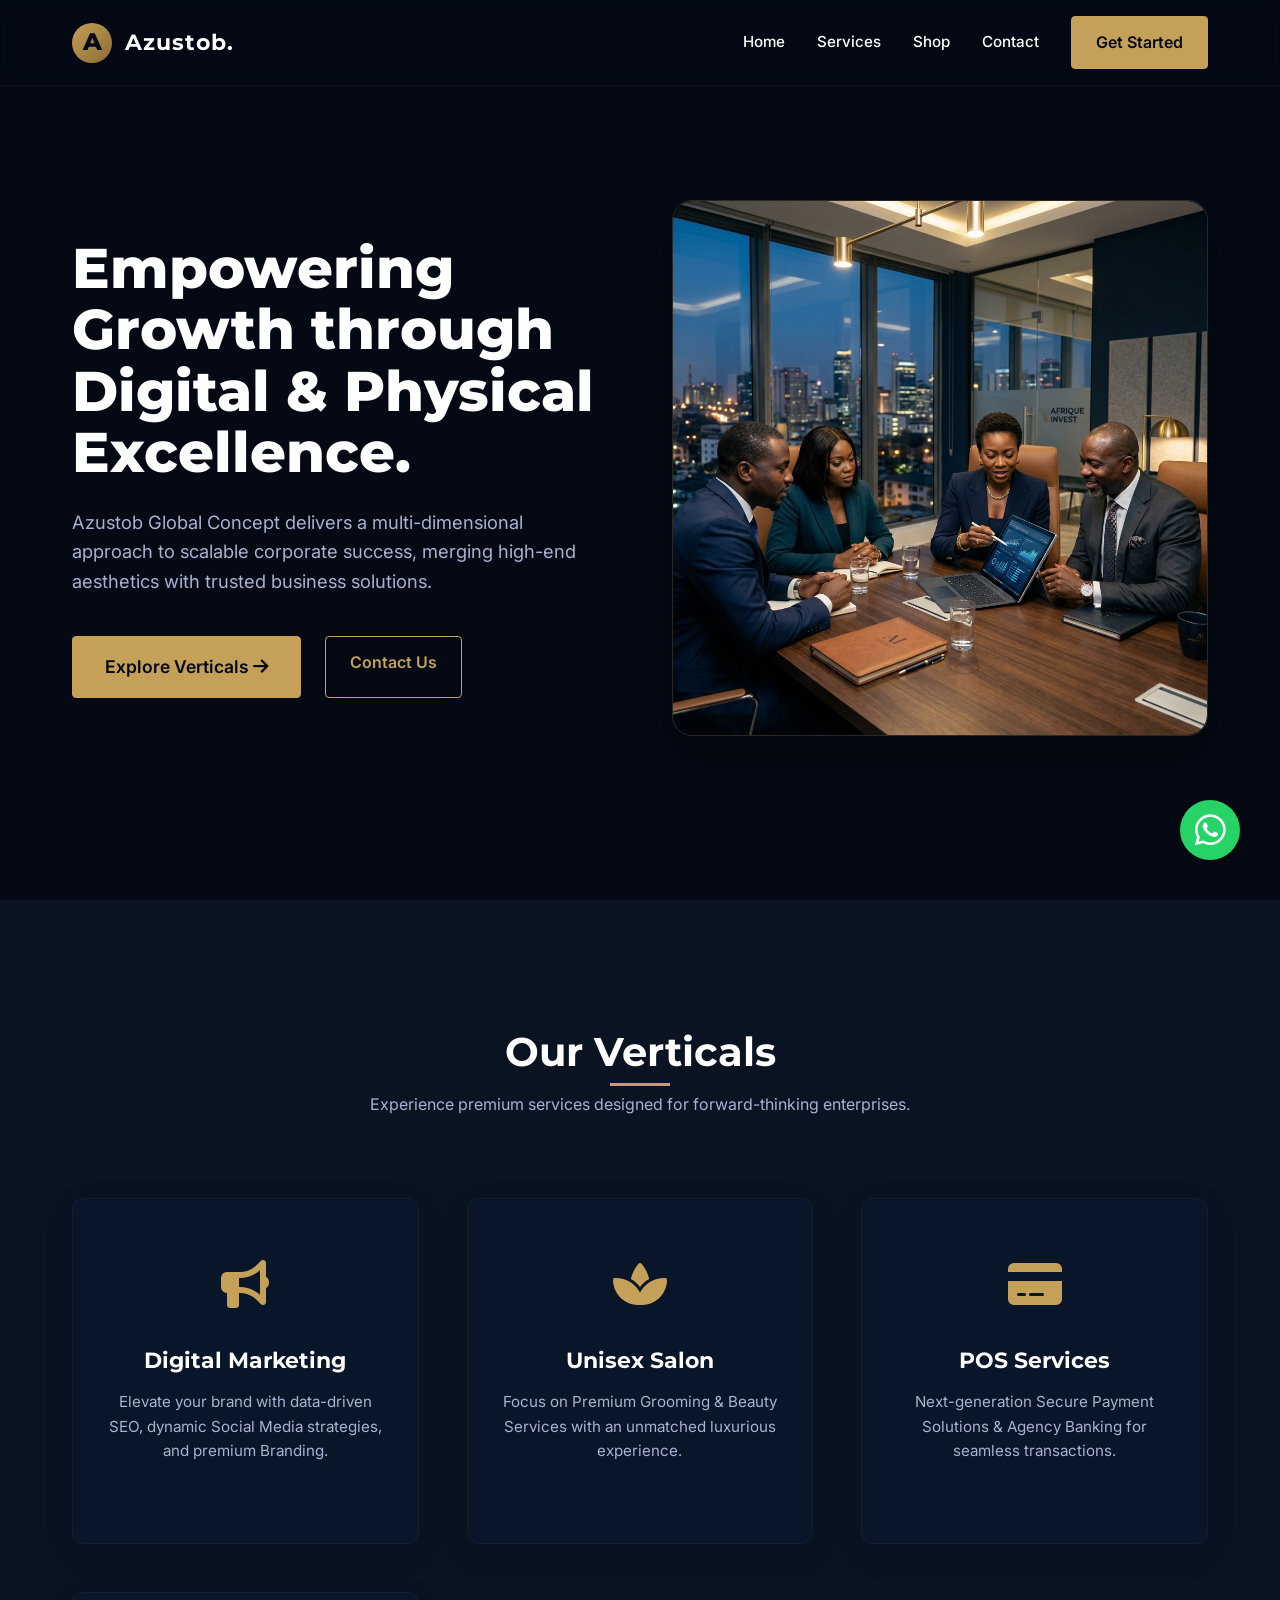
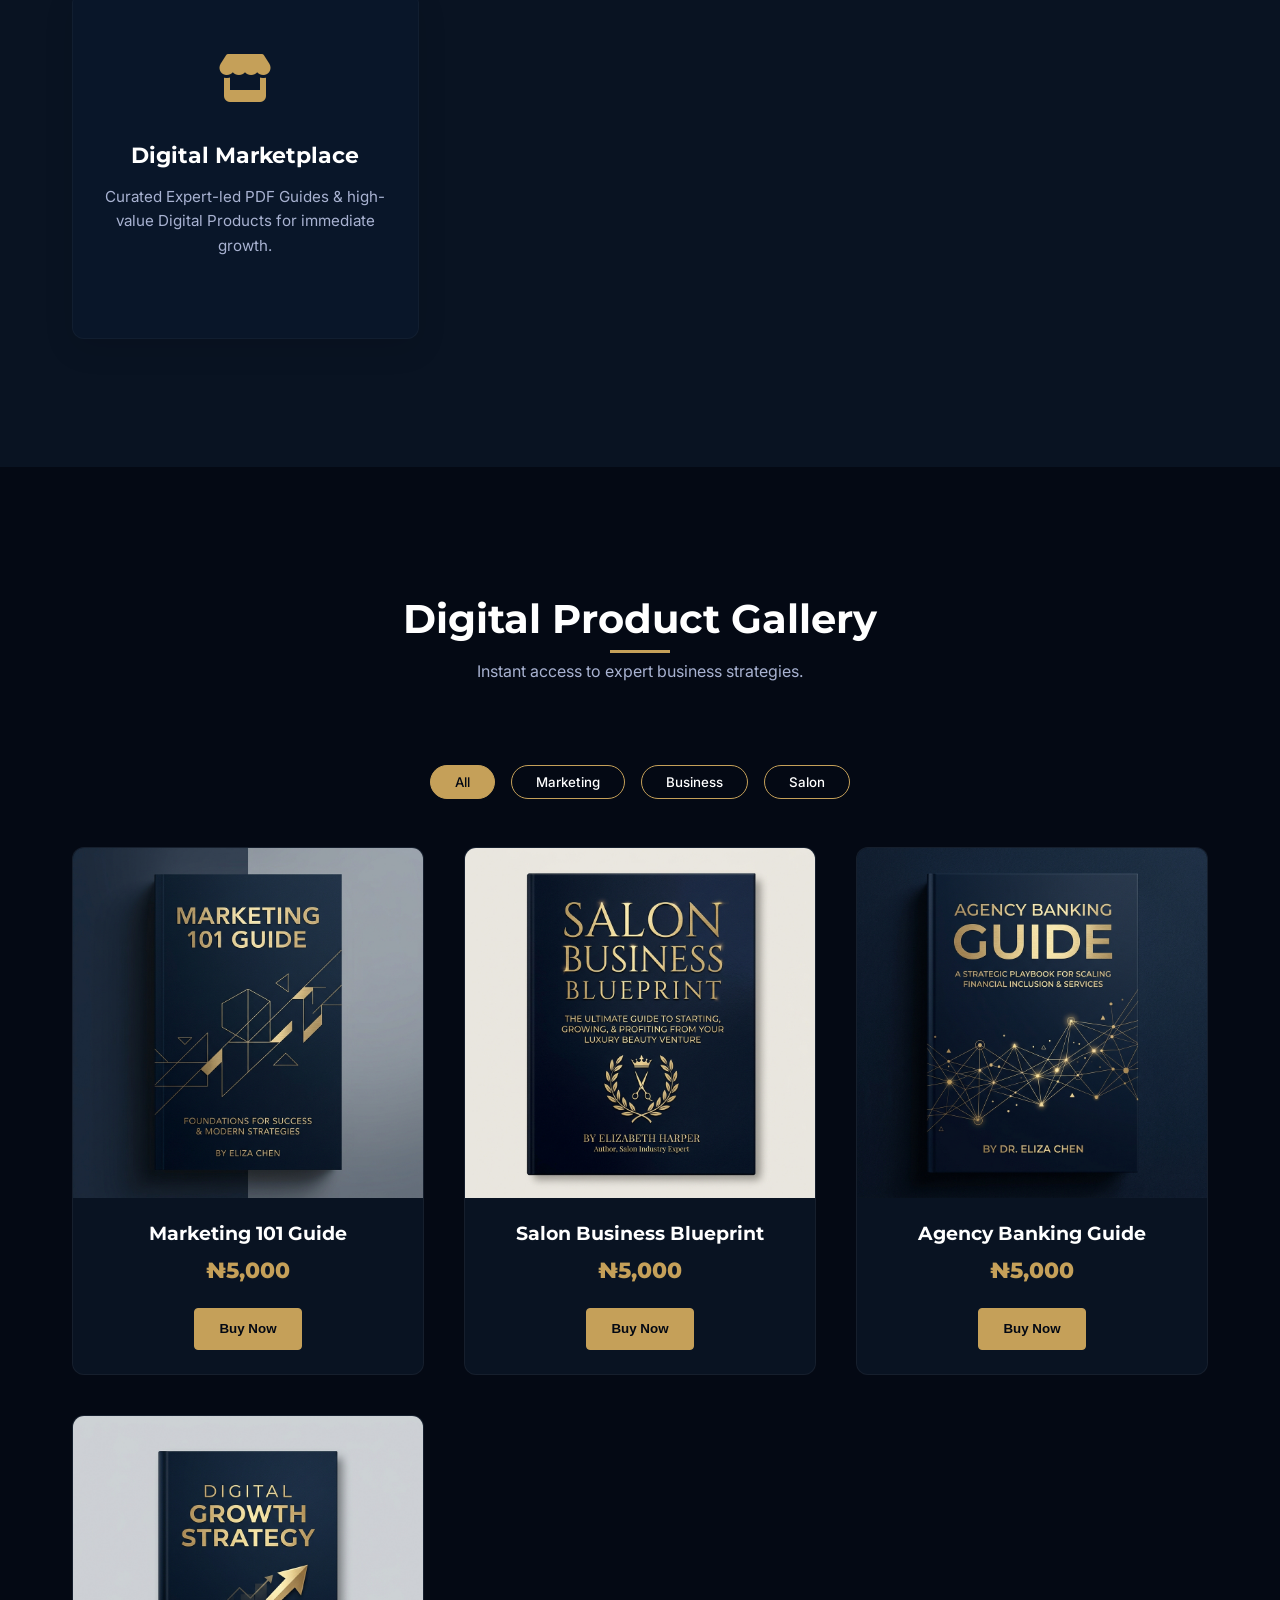
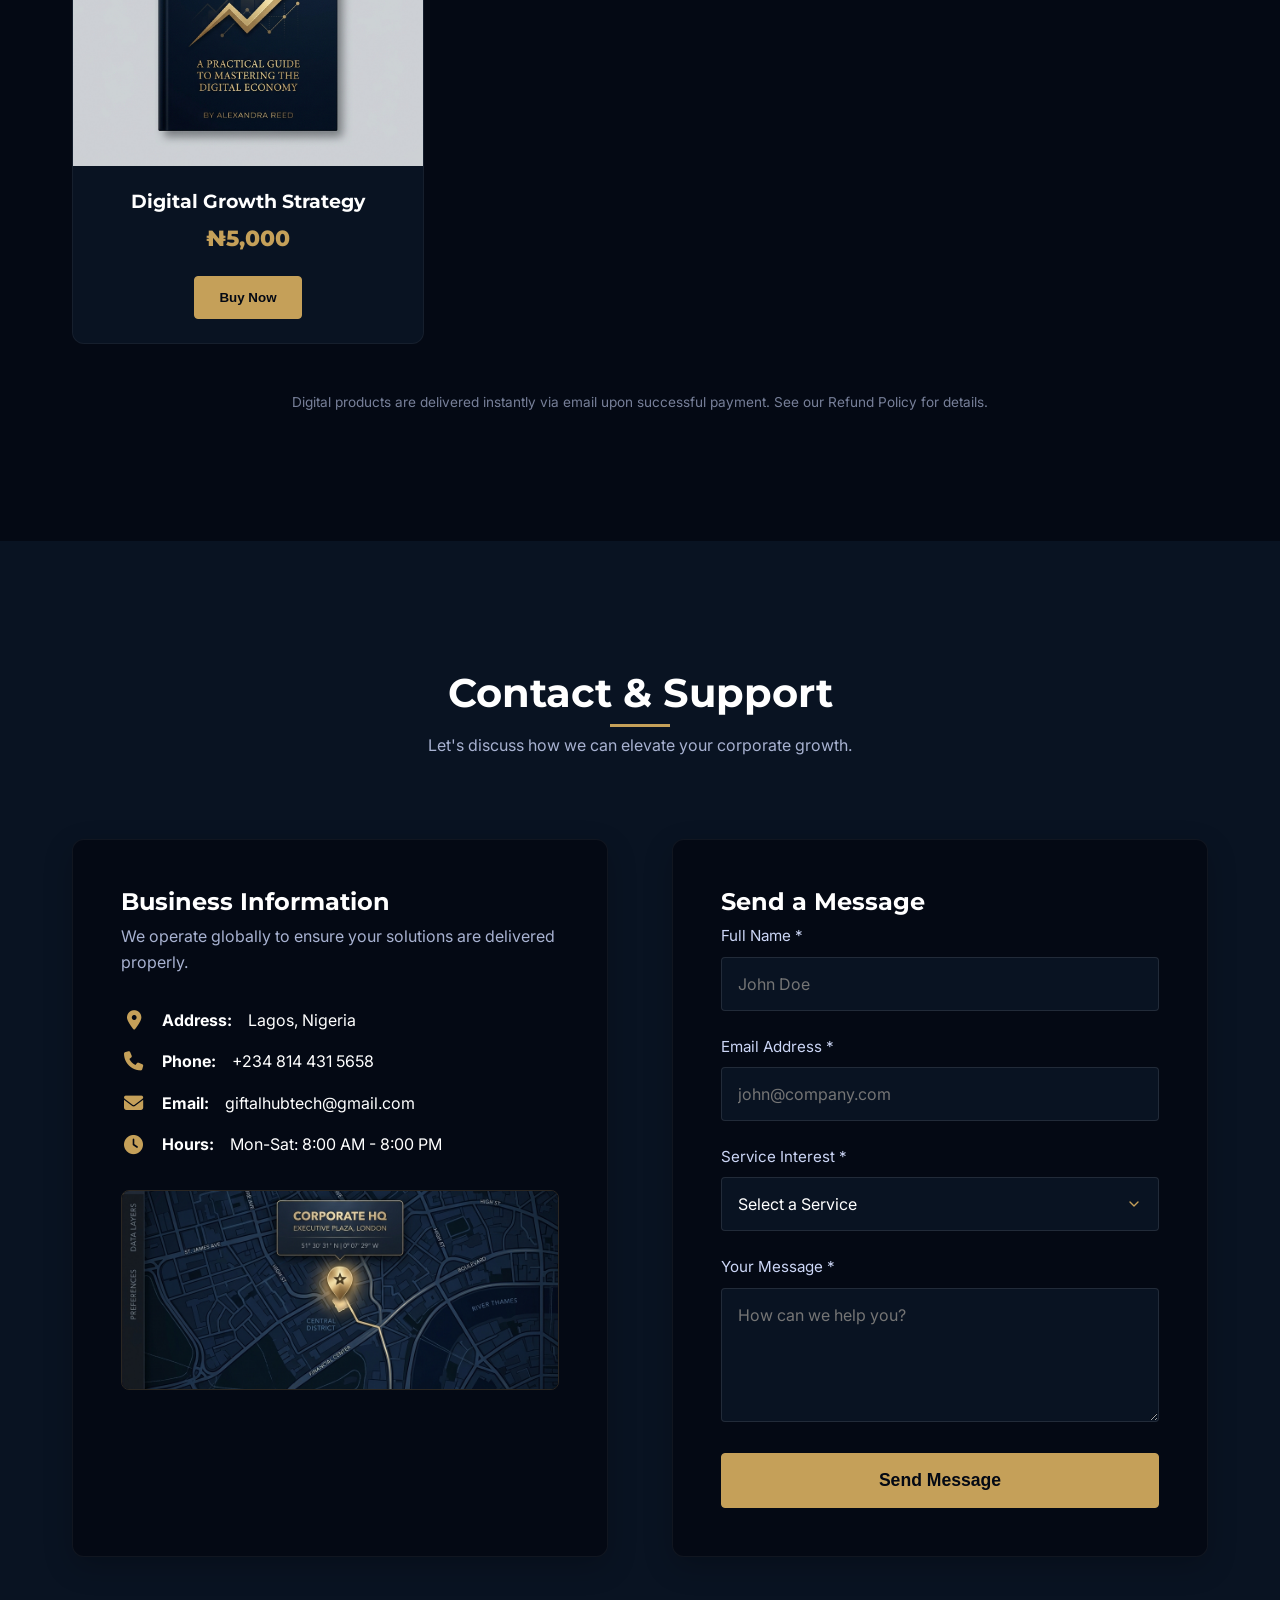
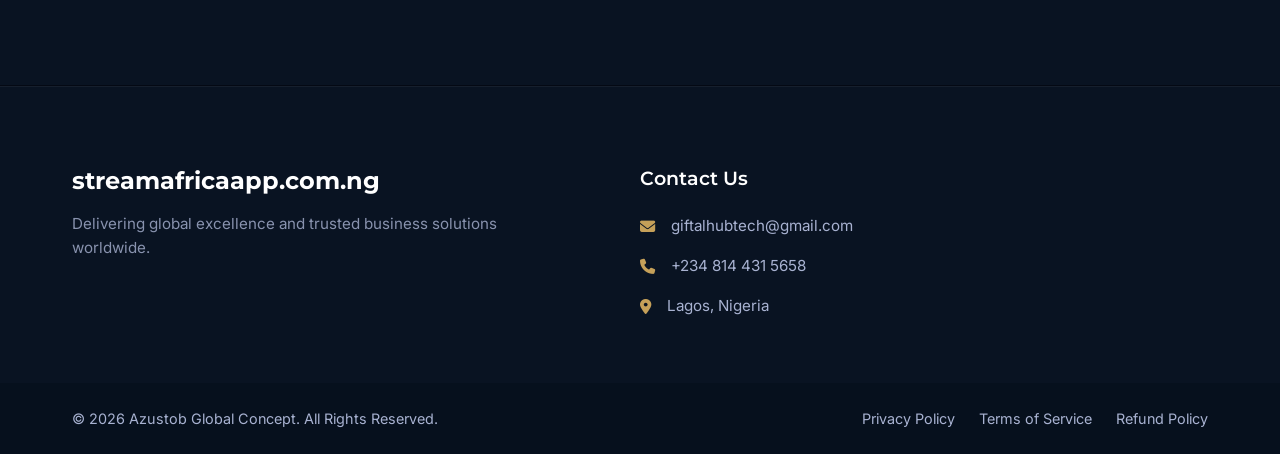
==== index.html @ 9d8b4733 "first commit" ====
<!DOCTYPE html>
<html lang="en">
<head>
    <meta charset="UTF-8">
    <meta name="viewport" content="width=device-width, initial-scale=1.0">
    <title>Azustob Global Concept</title>
    <!-- Google Fonts -->
    <link rel="preconnect" href="https://fonts.googleapis.com">
    <link rel="preconnect" href="https://fonts.gstatic.com" crossorigin>
    <link href="https://fonts.googleapis.com/css2?family=Inter:wght@300;400;600&family=Montserrat:wght@500;700;800&display=swap" rel="stylesheet">
    <!-- FontAwesome for Icons -->
    <link rel="stylesheet" href="https://cdnjs.cloudflare.com/ajax/libs/font-awesome/6.4.0/css/all.min.css">
    <!-- Local Styles -->
    <link rel="stylesheet" href="./css/style.css">
</head>
<body>
    <!-- Loading Spinner -->
    <div id="loader">
        <div class="spinner"></div>
    </div>
    <header class="glass-header" id="mainHeader">
        <div class="container header-container">
            <a href="#" class="logo">
                <div class="logo-icon">A</div>
                <span class="logo-text">Azustob.</span>
            </a>
            
            <button class="hamburger" id="mobileMenuBtn" aria-label="Toggle menu">
                <span class="bar"></span>
                <span class="bar"></span>
                <span class="bar"></span>
            </button>

            <nav class="nav-links" id="navLinks">
                <a href="#home">Home</a>
                <a href="#services">Services</a>
                <a href="#shop">Shop</a>
                <a href="#contact">Contact</a>
                <a href="#start" class="btn-gold">Get Started</a>
            </nav>
        </div>
    </header>

    <main>
        <section id="home" class="hero split-hero fade-section">
            <div class="container hero-container">
                <div class="hero-text">
                    <h1>Empowering Growth through Digital &amp; Physical Excellence.</h1>
                    <p>Azustob Global Concept delivers a multi-dimensional approach to scalable corporate success, merging high-end aesthetics with trusted business solutions.</p>
                    <div class="cta-group">
                        <a href="#services" class="btn-gold large">Explore Verticals <i class="fa-solid fa-arrow-right"></i></a>
                        <a href="#contact" class="btn-outline">Contact Us</a>
                    </div>
                </div>
                <div class="hero-visual">
                    <img src="./assets/hero_split_dark.png" alt="African Corporate Business Meeting" class="hero-image">
                </div>
            </div>
        </section>

        <section id="services" class="services fade-section">
            <div class="container">
                <div class="section-header">
                    <h2>Our Verticals</h2>
                    <p>Experience premium services designed for forward-thinking enterprises.</p>
                </div>
                
                <div class="services-grid">
                    <div class="service-card">
                        <div class="card-icon"><i class="fa-solid fa-bullhorn"></i></div>
                        <h3>Digital Marketing</h3>
                        <p>Elevate your brand with data-driven SEO, dynamic Social Media strategies, and premium Branding.</p>

                    </div>
                    
                    <div class="service-card">
                        <div class="card-icon"><i class="fa-solid fa-spa"></i></div>
                        <h3>Unisex Salon</h3>
                        <p>Focus on Premium Grooming &amp; Beauty Services with an unmatched luxurious experience.</p>

                    </div>
                    
                    <div class="service-card">
                        <div class="card-icon"><i class="fa-solid fa-credit-card"></i></div>
                        <h3>POS Services</h3>
                        <p>Next-generation Secure Payment Solutions &amp; Agency Banking for seamless transactions.</p>

                    </div>
                    
                    <div class="service-card">
                        <div class="card-icon"><i class="fa-solid fa-store"></i></div>
                        <h3>Digital Marketplace</h3>
                        <p>Curated Expert-led PDF Guides &amp; high-value Digital Products for immediate growth.</p>

                    </div>
                </div>
            </div>
        </section>
        
        <section id="shop" class="shop-section fade-section">
            <div class="container">
                <div class="section-header">
                    <h2>Digital Product Gallery</h2>
                    <p>Instant access to expert business strategies.</p>
                </div>

                <div class="filter-controls">
                    <button class="filter-btn active" data-filter="all">All</button>
                    <button class="filter-btn" data-filter="marketing">Marketing</button>
                    <button class="filter-btn" data-filter="business">Business</button>
                    <button class="filter-btn" data-filter="salon">Salon</button>
                </div>

                <div class="product-grid" id="productGrid">
                    <!-- Product 1 -->
                    <div class="product-card" data-category="marketing">
                        <div class="product-cover">
                            <img src="./assets/ebook_marketing.png" alt="Marketing 101 Guide">
                        </div>
                        <div class="product-info">
                            <h3>Marketing 101 Guide</h3>
                            <div class="price">₦5,000</div>
                            <button class="btn-gold buy-now-btn">Buy Now</button>
                        </div>
                    </div>

                    <!-- Product 2 -->
                    <div class="product-card" data-category="salon">
                        <div class="product-cover">
                            <img src="./assets/ebook_salon.png" alt="Salon Business Blueprint">
                        </div>
                        <div class="product-info">
                            <h3>Salon Business Blueprint</h3>
                            <div class="price">₦5,000</div>
                            <button class="btn-gold buy-now-btn">Buy Now</button>
                        </div>
                    </div>

                    <!-- Product 3 -->
                    <div class="product-card" data-category="business">
                        <div class="product-cover">
                            <img src="./assets/ebook_banking.png" alt="Agency Banking Guide">
                        </div>
                        <div class="product-info">
                            <h3>Agency Banking Guide</h3>
                            <div class="price">₦5,000</div>
                            <button class="btn-gold buy-now-btn">Buy Now</button>
                        </div>
                    </div>

                    <!-- Product 4 -->
                    <div class="product-card" data-category="business">
                        <div class="product-cover">
                            <img src="./assets/ebook_growth.png" alt="Digital Growth Strategy">
                        </div>
                        <div class="product-info">
                            <h3>Digital Growth Strategy</h3>
                            <div class="price">₦5,000</div>
                            <button class="btn-gold buy-now-btn">Buy Now</button>
                        </div>
                    </div>
                </div>

                <p class="compliance-note">Digital products are delivered instantly via email upon successful payment. See our Refund Policy for details.</p>
            </div>
        </section>

        <!-- Checkout Modal -->
        <div class="modal-overlay" id="checkoutModal">
            <div class="modal-content">
                <button class="close-modal" id="closeModal">&times;</button>
                <h3>Secure Checkout Placeholder</h3>
                <p>This is a placeholder for your secure payment gateway (e.g., Paystack/Flutterwave). Integrating this will require server-side functionality to handle real transactions safely.</p>
                <div class="modal-actions">
                    <button class="btn-outline" id="cancelBtn">Cancel</button>
                    <button class="btn-gold disabled" disabled>Proceed to Pay</button>
                </div>
            </div>
        </div>
        <!-- Contact & Support Section -->
        <section id="contact" class="contact-section fade-section">
            <div class="container">
                <div class="section-header">
                    <h2>Contact &amp; Support</h2>
                    <p>Let's discuss how we can elevate your corporate growth.</p>
                </div>
                
                <div class="contact-grid">
                    <div class="contact-info-card">
                        <h3>Business Information</h3>
                        <p>We operate globally to ensure your solutions are delivered properly.</p>
                        <ul class="info-list">
                            <li><i class="fa-solid fa-location-dot"></i> <strong>Address:</strong> Lagos, Nigeria</li>
                            <li><i class="fa-solid fa-phone"></i> <strong>Phone:</strong> +234 814 431 5658</li>
                            <li><i class="fa-solid fa-envelope"></i> <strong>Email:</strong> giftalhubtech@gmail.com</li>
                            <li><i class="fa-solid fa-clock"></i> <strong>Hours:</strong> Mon-Sat: 8:00 AM - 8:00 PM</li>
                        </ul>
                        
                        <div class="map-container">
                            <img src="./assets/map_placeholder.png" alt="Map Location Placeholder" class="map-image">
                        </div>
                    </div>
                    
                    <div class="contact-form-container">
                        <h3>Send a Message</h3>
                        <form id="contactForm" class="contact-form" novalidate>
                            <div class="form-group">
                                <label for="name">Full Name *</label>
                                <input type="text" id="name" name="name" required placeholder="John Doe">
                                <span class="error-msg">Please enter your full name.</span>
                            </div>
                            
                            <div class="form-group">
                                <label for="email">Email Address *</label>
                                <input type="email" id="email" name="email" required placeholder="john@company.com">
                                <span class="error-msg">Please enter a valid email address.</span>
                            </div>
                            
                            <div class="form-group">
                                <label for="service">Service Interest *</label>
                                <select id="service" name="service" required>
                                    <option value="" disabled selected>Select a Service</option>
                                    <option value="marketing">Digital Marketing &amp; SEO</option>
                                    <option value="salon">Unisex Salon</option>
                                    <option value="pos">POS &amp; Agency Banking</option>
                                    <option value="shop">Digital PDF Products</option>
                                    <option value="other">Other Inquiry</option>
                                </select>
                                <span class="error-msg">Please select a service interest.</span>
                            </div>
                            
                            <div class="form-group">
                                <label for="message">Your Message *</label>
                                <textarea id="message" name="message" rows="5" required placeholder="How can we help you?"></textarea>
                                <span class="error-msg">Please provide a message.</span>
                            </div>
                            
                            <button type="submit" class="btn-gold large full-width">Send Message</button>
                        </form>
                    </div>
                </div>
            </div>
        </section>
    </main>

    <footer class="footer-corporate">
        <div class="container footer-grid">
            <div class="footer-col brand-col">
                <h2 class="footer-logo">streamafricaapp.com.ng</h2>
                <p class="tagline">Delivering global excellence and trusted business solutions worldwide.</p>
            </div>
            
            <div class="footer-col contact-col">
                <h3>Contact Us</h3>
                <ul>
                    <li><i class="fa-solid fa-envelope"></i> giftalhubtech@gmail.com</li>
                    <li><i class="fa-solid fa-phone"></i> +234 814 431 5658</li>
                    <li><i class="fa-solid fa-location-dot"></i> Lagos, Nigeria</li>
                </ul>
            </div>
        </div>
        
        <div class="footer-bottom">
            <div class="container bottom-flex">
                <p>&copy; 2026 Azustob Global Concept. All Rights Reserved.</p>
                <div class="legal-links">
                    <a href="./privacy.html" class="legal-link">Privacy Policy</a>
                    <a href="./terms.html" class="legal-link">Terms of Service</a>
                    <a href="./refund.html" class="legal-link">Refund Policy</a>
                </div>
            </div>
        </div>
    </footer>

    <!-- WhatsApp Floating Button -->
    <a href="https://wa.me/+2348144315658?text=Hello%20Azustob%20Global,%20I%20am%20interested%20in%20your%20services." target="_blank" class="whatsapp-float">
        <i class="fa-brands fa-whatsapp"></i>
    </a>

    <!-- Local Script -->
    <script src="./js/script.js"></script>
</body>
</html>
---- css/style.css ----
/* DESIGN TOKENS */
:root {
    --color-navy: #040914;
    --color-navy-light: #091322;
    --color-gold: #c5a059;
    --color-gold-hover: #d4b574;
    --color-white: #ffffff;
    --color-text-body: #a8b2d1;
    --color-text-heading: #ccd6f6;
    
    --font-heading: 'Montserrat', sans-serif;
    --font-body: 'Inter', sans-serif;
    
    --transition-fast: 0.2s ease;
    --transition-medium: 0.3s ease-in-out;
}

/* RESET & BASE */
* {
    margin: 0;
    padding: 0;
    box-sizing: border-box;
}

html {
    scroll-behavior: smooth;
    font-size: 16px;
}

body {
    font-family: var(--font-body);
    background-color: var(--color-navy);
    color: var(--color-text-body);
    line-height: 1.6;
    overflow-x: hidden;
}

h1, h2, h3, h4, h5, h6 {
    font-family: var(--font-heading);
    color: var(--color-text-heading);
    line-height: 1.2;
}

a {
    text-decoration: none;
    color: inherit;
    transition: color var(--transition-fast);
}

/* LOADER */
#loader {
    position: fixed;
    top: 0;
    left: 0;
    width: 100%;
    height: 100%;
    background-color: var(--color-navy);
    z-index: 9999;
    display: flex;
    justify-content: center;
    align-items: center;
    transition: opacity 0.5s ease, visibility 0.5s;
}

#loader.hidden {
    opacity: 0;
    visibility: hidden;
}

.spinner {
    width: 50px;
    height: 50px;
    border: 3px solid rgba(197, 160, 89, 0.3);
    border-radius: 50%;
    border-top-color: var(--color-gold);
    animation: spin 1s ease-in-out infinite;
}

@keyframes spin {
    to { transform: rotate(360deg); }
}

/* FADE IN ANIMATIONS */
.fade-section {
    opacity: 0;
    transform: translateY(30px);
    transition: opacity 0.8s ease-out, transform 0.8s ease-out;
    will-change: opacity, transform;
}

.fade-section.visible {
    opacity: 1;
    transform: translateY(0);
}

.container {
    width: 100%;
    max-width: 1200px;
    margin: 0 auto;
    padding: 0 2rem;
}

/* BUTTONS */
.btn-gold {
    display: inline-block;
    background-color: var(--color-gold);
    color: var(--color-navy) !important;
    font-weight: 600;
    padding: 0.8rem 1.5rem;
    border-radius: 4px;
    transition: all var(--transition-medium);
    border: 1px solid var(--color-gold);
    text-align: center;
}

.btn-gold:hover {
    background-color: var(--color-gold-hover);
    border-color: var(--color-gold-hover);
    transform: translateY(-2px);
    box-shadow: 0 4px 15px rgba(197, 160, 89, 0.3);
}

.btn-outline {
    display: inline-block;
    background-color: transparent;
    color: var(--color-gold);
    font-weight: 600;
    padding: 0.8rem 1.5rem;
    border-radius: 4px;
    border: 1px solid var(--color-gold);
    transition: all var(--transition-medium);
    text-align: center;
}

.btn-outline:hover {
    background-color: rgba(197, 160, 89, 0.1);
    color: var(--color-gold-hover);
}

.btn-gold.large {
    padding: 1rem 2rem;
    font-size: 1.1rem;
}

/* HEADER & GLASSMORPHISM */
.glass-header {
    position: fixed;
    top: 0;
    left: 0;
    width: 100%;
    z-index: 1000;
    background: rgba(4, 9, 20, 0.7);
    backdrop-filter: blur(10px);
    -webkit-backdrop-filter: blur(10px);
    border-bottom: 1px solid rgba(255, 255, 255, 0.05);
    transition: background var(--transition-medium), box-shadow var(--transition-medium), padding var(--transition-medium);
    padding: 1rem 0;
}

.glass-header.scrolled {
    background: rgba(4, 9, 20, 0.95);
    box-shadow: 0 4px 20px rgba(0, 0, 0, 0.3);
    padding: 0.8rem 0;
}

.header-container {
    display: flex;
    justify-content: space-between;
    align-items: center;
}

.logo {
    display: flex;
    align-items: center;
    gap: 0.8rem;
    color: var(--color-white);
}

.logo:hover {
    color: var(--color-white);
}

.logo-icon {
    width: 40px;
    height: 40px;
    background: linear-gradient(135deg, var(--color-gold), #8a6c34);
    border-radius: 50%;
    display: flex;
    justify-content: center;
    align-items: center;
    font-family: var(--font-heading);
    font-weight: 800;
    font-size: 1.5rem;
    color: var(--color-navy);
}

.logo-text {
    font-family: var(--font-heading);
    font-weight: 700;
    font-size: 1.4rem;
    letter-spacing: 1px;
}

/* NAVIGATION */
.nav-links {
    display: flex;
    align-items: center;
    gap: 2rem;
}

.nav-links a:not(.btn-gold) {
    color: var(--color-white);
    font-weight: 500;
    font-size: 0.95rem;
    position: relative;
}

.nav-links a:not(.btn-gold)::after {
    content: '';
    position: absolute;
    bottom: -5px;
    left: 0;
    width: 0%;
    height: 2px;
    background-color: var(--color-gold);
    transition: width var(--transition-fast);
}

.nav-links a:not(.btn-gold):hover::after {
    width: 100%;
}

.hamburger {
    display: none;
    border: none;
    background: transparent;
    cursor: pointer;
    padding: 0.5rem;
    z-index: 1001; /* Ensure above mobile menu */
}

.hamburger .bar {
    display: block;
    width: 25px;
    height: 2px;
    background-color: var(--color-white);
    margin: 5px auto;
    transition: all var(--transition-medium);
}

/* HERO SECTION */
.split-hero {
    min-height: 100vh;
    display: flex;
    align-items: center;
    position: relative;
    padding-top: 100px; /* offset header */
    padding-bottom: 4rem;
}

.hero-container {
    display: grid;
    grid-template-columns: 1fr 1fr;
    gap: 4rem;
    align-items: center;
}

.hero-text h1 {
    font-size: 3.5rem;
    font-weight: 800;
    color: var(--color-white);
    margin-bottom: 1.5rem;
    line-height: 1.1;
}

.hero-text p {
    font-size: 1.15rem;
    margin-bottom: 2.5rem;
    color: var(--color-text-body);
}

.cta-group {
    display: flex;
    gap: 1.5rem;
}

.hero-visual {
    position: relative;
    border-radius: 20px;
    overflow: hidden;
    box-shadow: 0 20px 40px rgba(0, 0, 0, 0.4);
    border: 1px solid rgba(197, 160, 89, 0.2);
}

.hero-image {
    width: 100%;
    height: auto;
    display: block;
    border-radius: 20px;
    transition: transform var(--transition-medium);
}

.hero-visual:hover .hero-image {
    transform: scale(1.02);
}

/* SERVICES SECTION */
.services {
    padding: 8rem 0;
    background-color: var(--color-navy-light);
}

.section-header {
    text-align: center;
    margin-bottom: 5rem;
}

.section-header h2 {
    font-size: 2.5rem;
    color: var(--color-white);
    margin-bottom: 1rem;
    position: relative;
    display: inline-block;
}

.section-header h2::after {
    content: '';
    position: absolute;
    bottom: -10px;
    left: 50%;
    transform: translateX(-50%);
    width: 60px;
    height: 3px;
    background-color: var(--color-gold);
}

.services-grid {
    display: grid;
    grid-template-columns: repeat(auto-fit, minmax(250px, 1fr));
    gap: 3rem;
}

.service-card {
    background-color: rgba(10, 25, 47, 0.6);
    padding: 3rem 2rem;
    border-radius: 12px;
    border: 1px solid rgba(255, 255, 255, 0.03);
    text-align: center;
    transition: all 0.4s ease;
    display: flex;
    flex-direction: column;
    align-items: center;
    box-shadow: 0 10px 30px rgba(0, 0, 0, 0.1);
}

.service-card:hover {
    transform: translateY(-10px);
    box-shadow: 0 20px 40px rgba(0, 0, 0, 0.3);
    border-color: rgba(197, 160, 89, 0.3);
}

.card-icon {
    font-size: 3rem;
    color: var(--color-gold);
    margin-bottom: 1.5rem;
    transition: transform 0.4s ease;
}

.service-card:hover .card-icon {
    transform: scale(1.1);
}

.service-card h3 {
    font-size: 1.4rem;
    color: var(--color-white);
    margin-bottom: 1rem;
}

.service-card p {
    font-size: 0.95rem;
    margin-bottom: 2rem;
    flex-grow: 1;
}

.service-card .btn-outline {
    width: 100%;
}

/* SHOP SECTION */
.shop-section {
    padding: 8rem 0;
    background-color: var(--color-navy);
}

.filter-controls {
    display: flex;
    justify-content: center;
    gap: 1rem;
    margin-bottom: 3rem;
    flex-wrap: wrap;
}

.filter-btn {
    background: transparent;
    border: 1px solid var(--color-gold);
    color: var(--color-white);
    padding: 0.5rem 1.5rem;
    border-radius: 30px;
    cursor: pointer;
    font-family: var(--font-body);
    font-weight: 500;
    transition: all var(--transition-medium);
}

.filter-btn.active, .filter-btn:hover {
    background-color: var(--color-gold);
    color: var(--color-navy);
}

.product-grid {
    display: grid;
    grid-template-columns: repeat(auto-fit, minmax(280px, 1fr));
    gap: 2.5rem;
    margin-bottom: 3rem;
}

.product-card {
    background-color: var(--color-navy-light);
    border-radius: 12px;
    overflow: hidden;
    transition: all var(--transition-medium);
    border: 1px solid rgba(255, 255, 255, 0.05);
}

.product-card.hide {
    display: none;
}

.product-card:hover {
    transform: translateY(-8px);
    box-shadow: 0 15px 30px rgba(0, 0, 0, 0.3);
    border-color: rgba(197, 160, 89, 0.3);
}

.product-cover {
    height: 350px;
    background-color: #1a2a47; /* darker filler */
    overflow: hidden;
}

.product-cover img {
    width: 100%;
    height: 100%;
    object-fit: cover;
    transition: transform 0.5s ease;
}

.product-card:hover .product-cover img {
    transform: scale(1.05);
}

.product-info {
    padding: 1.5rem;
    text-align: center;
}

.product-info h3 {
    font-size: 1.2rem;
    color: var(--color-white);
    margin-bottom: 0.5rem;
}

.product-info .price {
    font-size: 1.4rem;
    color: var(--color-gold);
    font-weight: 800;
    font-family: var(--font-heading);
    margin-bottom: 1.2rem;
}

.compliance-note {
    text-align: center;
    font-size: 0.85rem;
    color: rgba(168, 178, 209, 0.7);
}

/* CONTACT SECTION */
.contact-section {
    padding: 8rem 0;
    background-color: var(--color-navy-light);
}

.contact-grid {
    display: grid;
    grid-template-columns: 1fr 1fr;
    gap: 4rem;
}

.contact-info-card, .contact-form-container {
    background-color: var(--color-navy);
    padding: 3rem;
    border-radius: 12px;
    border: 1px solid rgba(255, 255, 255, 0.05);
    box-shadow: 0 10px 30px rgba(0, 0, 0, 0.2);
}

.contact-info-card h3, .contact-form-container h3 {
    color: var(--color-white);
    font-size: 1.5rem;
    margin-bottom: 0.5rem;
}

.contact-info-card p {
    margin-bottom: 2rem;
    color: var(--color-text-body);
}

.info-list {
    list-style: none;
    margin-bottom: 2rem;
}

.info-list li {
    margin-bottom: 1rem;
    display: flex;
    align-items: center;
    gap: 1rem;
    color: var(--color-white);
}

.info-list i {
    color: var(--color-gold);
    font-size: 1.2rem;
    width: 25px;
    text-align: center;
}

.map-container {
    width: 100%;
    height: 200px;
    border-radius: 8px;
    overflow: hidden;
    border: 1px solid rgba(197, 160, 89, 0.2);
}

.map-image {
    width: 100%;
    height: 100%;
    object-fit: cover;
}

/* CONTACT FORM */
.form-group {
    margin-bottom: 1.5rem;
    position: relative;
}

.form-group label {
    display: block;
    margin-bottom: 0.5rem;
    color: var(--color-text-heading);
    font-size: 0.95rem;
}

.contact-form input, 
.contact-form select, 
.contact-form textarea {
    width: 100%;
    padding: 1rem;
    background-color: var(--color-navy-light);
    border: 1px solid rgba(255, 255, 255, 0.1);
    border-radius: 4px;
    color: var(--color-white);
    font-family: var(--font-body);
    font-size: 1rem;
    transition: all var(--transition-fast);
}

.contact-form input:focus, 
.contact-form select:focus, 
.contact-form textarea:focus {
    outline: none;
    border-color: var(--color-gold);
    box-shadow: 0 0 10px rgba(197, 160, 89, 0.2);
}

.contact-form select {
    appearance: none;
    -webkit-appearance: none;
    -moz-appearance: none;
    background-image: url("data:image/svg+xml;charset=UTF-8,%3csvg xmlns='http://www.w3.org/2000/svg' viewBox='0 0 24 24' fill='none' stroke='%23c5a059' stroke-width='2' stroke-linecap='round' stroke-linejoin='round'%3e%3cpolyline points='6 9 12 15 18 9'%3e%3c/polyline%3e%3c/svg%3e");
    background-repeat: no-repeat;
    background-position: right 1rem center;
    background-size: 1em;
}

.error-msg {
    display: none;
    color: #ff6b6b;
    font-size: 0.85rem;
    margin-top: 0.5rem;
}

.form-group.error input,
.form-group.error select,
.form-group.error textarea {
    border-color: #ff6b6b;
}

.form-group.error .error-msg {
    display: block;
}

.full-width {
    width: 100%;
}

/* WHATSAPP FLOAT */
.whatsapp-float {
    position: fixed;
    width: 60px;
    height: 60px;
    bottom: 40px;
    right: 40px;
    background-color: #25d366;
    color: #FFF;
    border-radius: 50px;
    text-align: center;
    font-size: 35px;
    box-shadow: 2px 2px 10px rgba(0, 0, 0, 0.3);
    z-index: 1000;
    display: flex;
    justify-content: center;
    align-items: center;
    animation: pulse 2s infinite;
    transition: transform var(--transition-fast);
}

.whatsapp-float:hover {
    transform: scale(1.1);
    color: #fff;
}

@keyframes pulse {
    0% { box-shadow: 0 0 0 0 rgba(37, 211, 102, 0.7); }
    70% { box-shadow: 0 0 0 15px rgba(37, 211, 102, 0); }
    100% { box-shadow: 0 0 0 0 rgba(37, 211, 102, 0); }
}

/* MODAL */
.modal-overlay {
    position: fixed;
    top: 0;
    left: 0;
    width: 100%;
    height: 100%;
    background-color: rgba(4, 9, 20, 0.85);
    backdrop-filter: blur(5px);
    z-index: 2000;
    display: flex;
    justify-content: center;
    align-items: center;
    opacity: 0;
    visibility: hidden;
    transition: all var(--transition-medium);
}

.modal-overlay.active {
    opacity: 1;
    visibility: visible;
}

.modal-content {
    background-color: var(--color-navy-light);
    border: 1px solid var(--color-gold);
    padding: 2.5rem;
    border-radius: 12px;
    max-width: 500px;
    width: 90%;
    position: relative;
    transform: scale(0.9);
    transition: transform var(--transition-medium);
    text-align: center;
}

.modal-overlay.active .modal-content {
    transform: scale(1);
}

.close-modal {
    position: absolute;
    top: 15px;
    right: 20px;
    background: transparent;
    border: none;
    color: var(--color-white);
    font-size: 2rem;
    cursor: pointer;
    line-height: 1;
}

.modal-content h3 {
    font-size: 1.5rem;
    color: var(--color-white);
    margin-bottom: 1rem;
}

.modal-content p {
    font-size: 0.95rem;
    margin-bottom: 2rem;
}

.modal-actions {
    display: flex;
    justify-content: center;
    gap: 1rem;
}

.btn-gold.disabled {
    opacity: 0.5;
    cursor: not-allowed;
}

/* LEGAL MODALS */
.legal-modal-content {
    background-color: var(--color-white);
    color: var(--color-navy);
    max-width: 700px;
    height: 80vh;
    overflow-y: auto;
    text-align: left;
}

.legal-modal-content h3 {
    color: var(--color-navy);
    border-bottom: 2px solid var(--color-gold);
    padding-bottom: 0.5rem;
    margin-bottom: 1.5rem;
}

.legal-close {
    color: var(--color-navy);
    background-color: transparent;
}

.legal-text {
    font-family: var(--font-body);
    font-size: 0.95rem;
    line-height: 1.6;
}

.legal-text h4 {
    margin-top: 1.5rem;
    margin-bottom: 0.5rem;
    color: var(--color-navy-light);
    font-size: 1.1rem;
}

.legal-text ul {
    margin-bottom: 1rem;
    padding-left: 1.2rem;
}

.legal-text li {
    margin-bottom: 0.5rem;
}

/* FOOTER - PAYSTACK COMPLIANT */
.footer-corporate {
    background-color: var(--color-navy-light);
    padding: 5rem 0 0;
    border-top: 1px solid rgba(255, 255, 255, 0.05);
}

.footer-grid {
    display: grid;
    grid-template-columns: 2fr 1fr 1fr;
    gap: 4rem;
    margin-bottom: 3rem;
}

.brand-col .footer-logo {
    color: var(--color-white);
    font-size: 1.5rem;
    margin-bottom: 1rem;
}

.brand-col .tagline {
    font-size: 0.95rem;
    opacity: 0.8;
}

.footer-col h3 {
    color: var(--color-white);
    font-size: 1.2rem;
    margin-bottom: 1.5rem;
    font-weight: 600;
}

.contact-col ul {
    list-style: none;
}

.contact-col li {
    margin-bottom: 1rem;
    display: flex;
    align-items: flex-start;
    gap: 1rem;
    font-size: 0.95rem;
}

.contact-col i {
    color: var(--color-gold);
    margin-top: 5px;
}

.social-icons {
    display: flex;
    gap: 1rem;
}

.social-icons a {
    display: flex;
    align-items: center;
    justify-content: center;
    width: 40px;
    height: 40px;
    border-radius: 50%;
    background-color: rgba(255, 255, 255, 0.05);
    color: var(--color-white);
    transition: all var(--transition-medium);
}

.social-icons a:hover {
    background-color: var(--color-gold);
    color: var(--color-navy);
    transform: translateY(-3px);
}

.footer-bottom {
    background-color: #06101d; /* Slightly darker than navy */
    padding: 1.5rem 0;
    font-size: 0.9rem;
}

.bottom-flex {
    display: flex;
    justify-content: space-between;
    align-items: center;
    flex-wrap: wrap;
    gap: 1rem;
}

.legal-links {
    display: flex;
    gap: 1.5rem;
}

.legal-links a:hover {
    color: var(--color-gold);
}

/* RESPONSIVE DESIGN */
/* LEGAL PAGES */
.legal-page-main {
    padding: 10rem 0 5rem;
    max-width: 900px;
    margin: 0 auto;
}

.legal-page-main h1 {
    font-size: 2.5rem;
    color: var(--color-white);
    margin-bottom: 2rem;
    border-bottom: 2px solid var(--color-gold);
    padding-bottom: 1rem;
}

.legal-content {
    background-color: var(--color-navy-light);
    padding: 3rem;
    border-radius: 12px;
    border: 1px solid rgba(255, 255, 255, 0.05);
}

.legal-content h2 {
    color: var(--color-gold);
    font-size: 1.5rem;
    margin: 2.5rem 0 1rem;
}

.legal-content p {
    margin-bottom: 1.5rem;
    line-height: 1.8;
}

.legal-content ul {
    margin-bottom: 1.5rem;
    padding-left: 2rem;
}

.legal-content li {
    margin-bottom: 0.8rem;
}

@media (max-width: 992px) {
    .footer-grid {
        grid-template-columns: 1fr 1fr;
    }
    
    .hero-container {
        grid-template-columns: 1fr;
        text-align: center;
    }
    
    .cta-group {
        justify-content: center;
    }
    
    .hero-text h1 {
        font-size: 3rem;
    }

    .contact-grid {
        grid-template-columns: 1fr;
    }
}

@media (max-width: 768px) {
    .hamburger {
        display: block;
    }

    .nav-links {
        position: fixed;
        top: 0;
        right: -100%;
        width: 70%;
        max-width: 300px;
        height: 100vh;
        background-color: var(--color-navy-light);
        flex-direction: column;
        justify-content: center;
        align-items: flex-start;
        padding: 5rem 2rem;
        transition: right var(--transition-medium);
        box-shadow: -5px 0 20px rgba(0, 0, 0, 0.5);
    }

    .nav-links.active {
        right: 0;
    }
    
    .nav-links a {
        font-size: 1.2rem !important;
        margin-bottom: 1rem;
        width: 100%;
    }
    
    .nav-links a.btn-gold {
        margin-top: 1rem;
        text-align: center;
    }

    /* Hamburger Animation */
    .hamburger.active .bar:nth-child(1) {
        transform: translateY(7px) rotate(45deg);
    }
    .hamburger.active .bar:nth-child(2) {
        opacity: 0;
    }
    .hamburger.active .bar:nth-child(3) {
        transform: translateY(-7px) rotate(-45deg);
    }

    .hero-text h1 {
        font-size: 2.3rem;
    }
    
    .cta-group {
        flex-direction: column;
    }

    .footer-grid {
        grid-template-columns: 1fr;
        gap: 2.5rem;
    }
    
    .bottom-flex {
        flex-direction: column;
        text-align: center;
    }
    
    .legal-links {
        justify-content: center;
    }
}
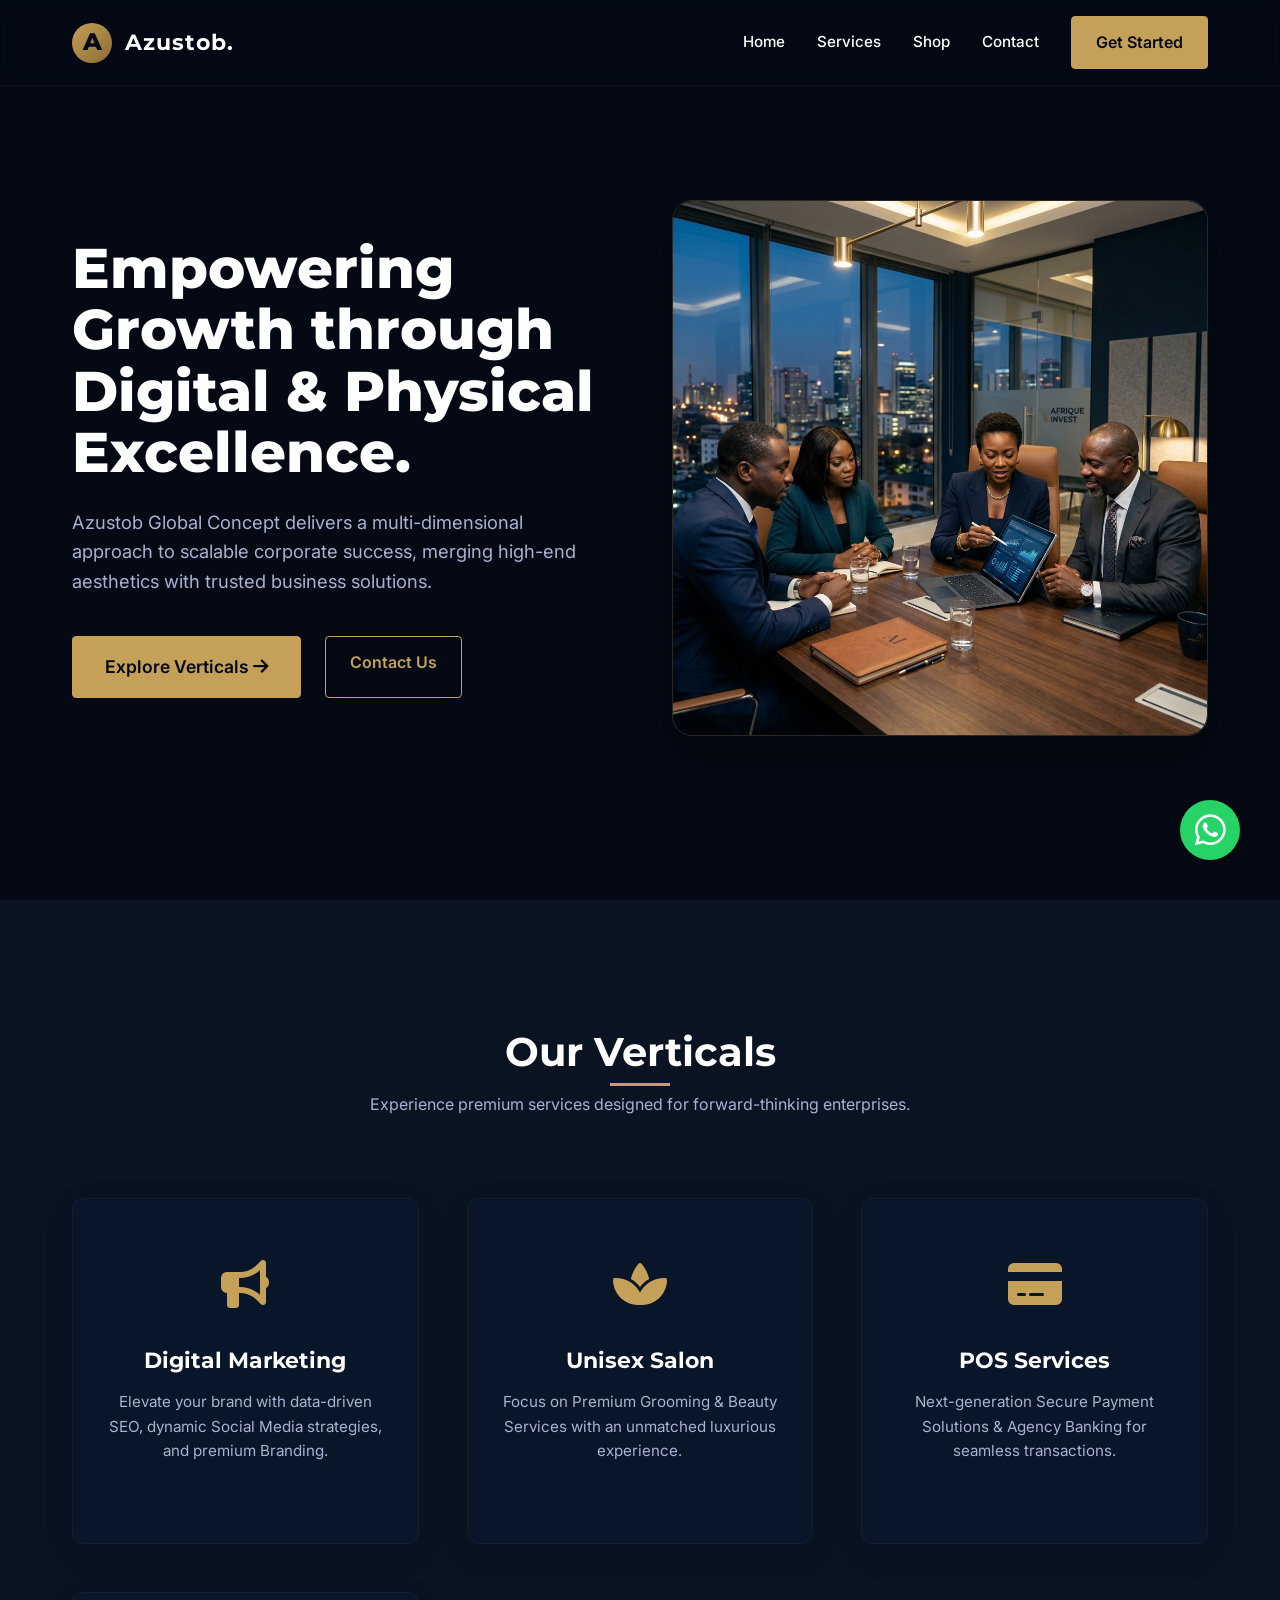
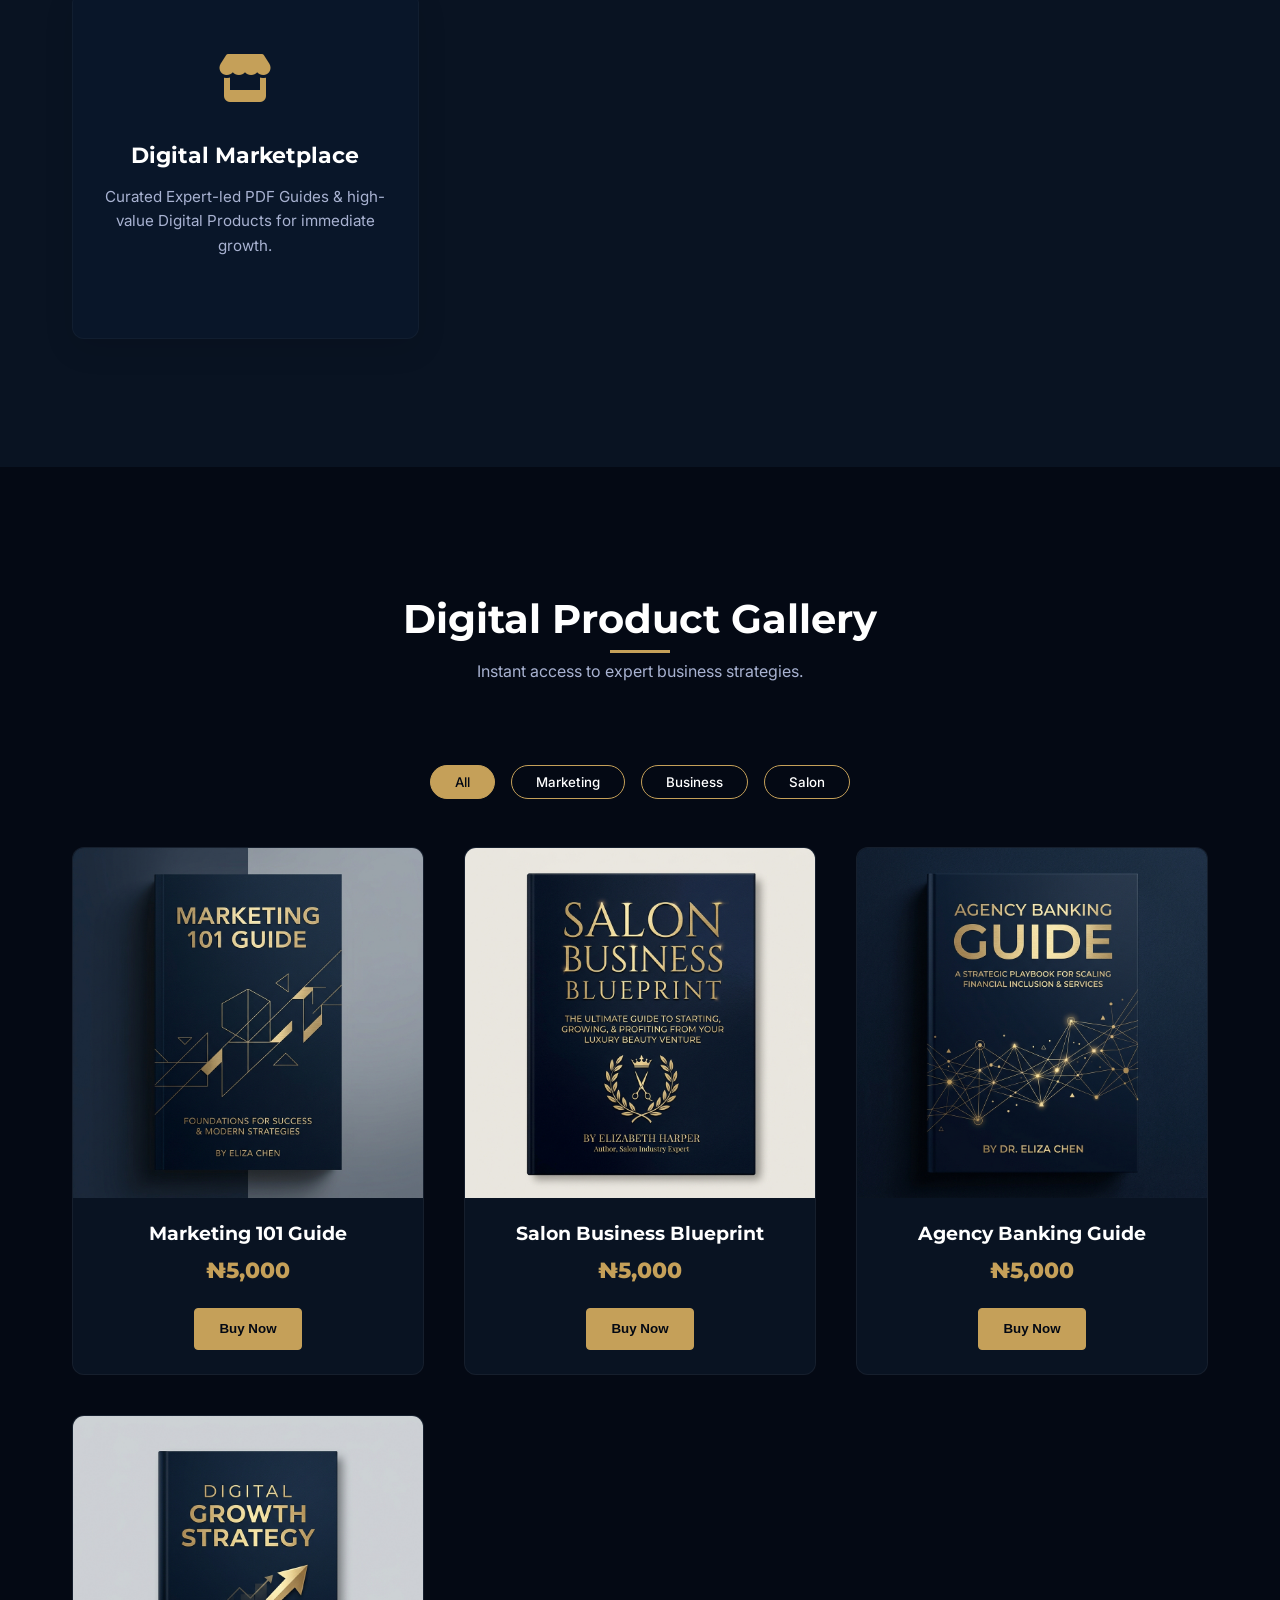
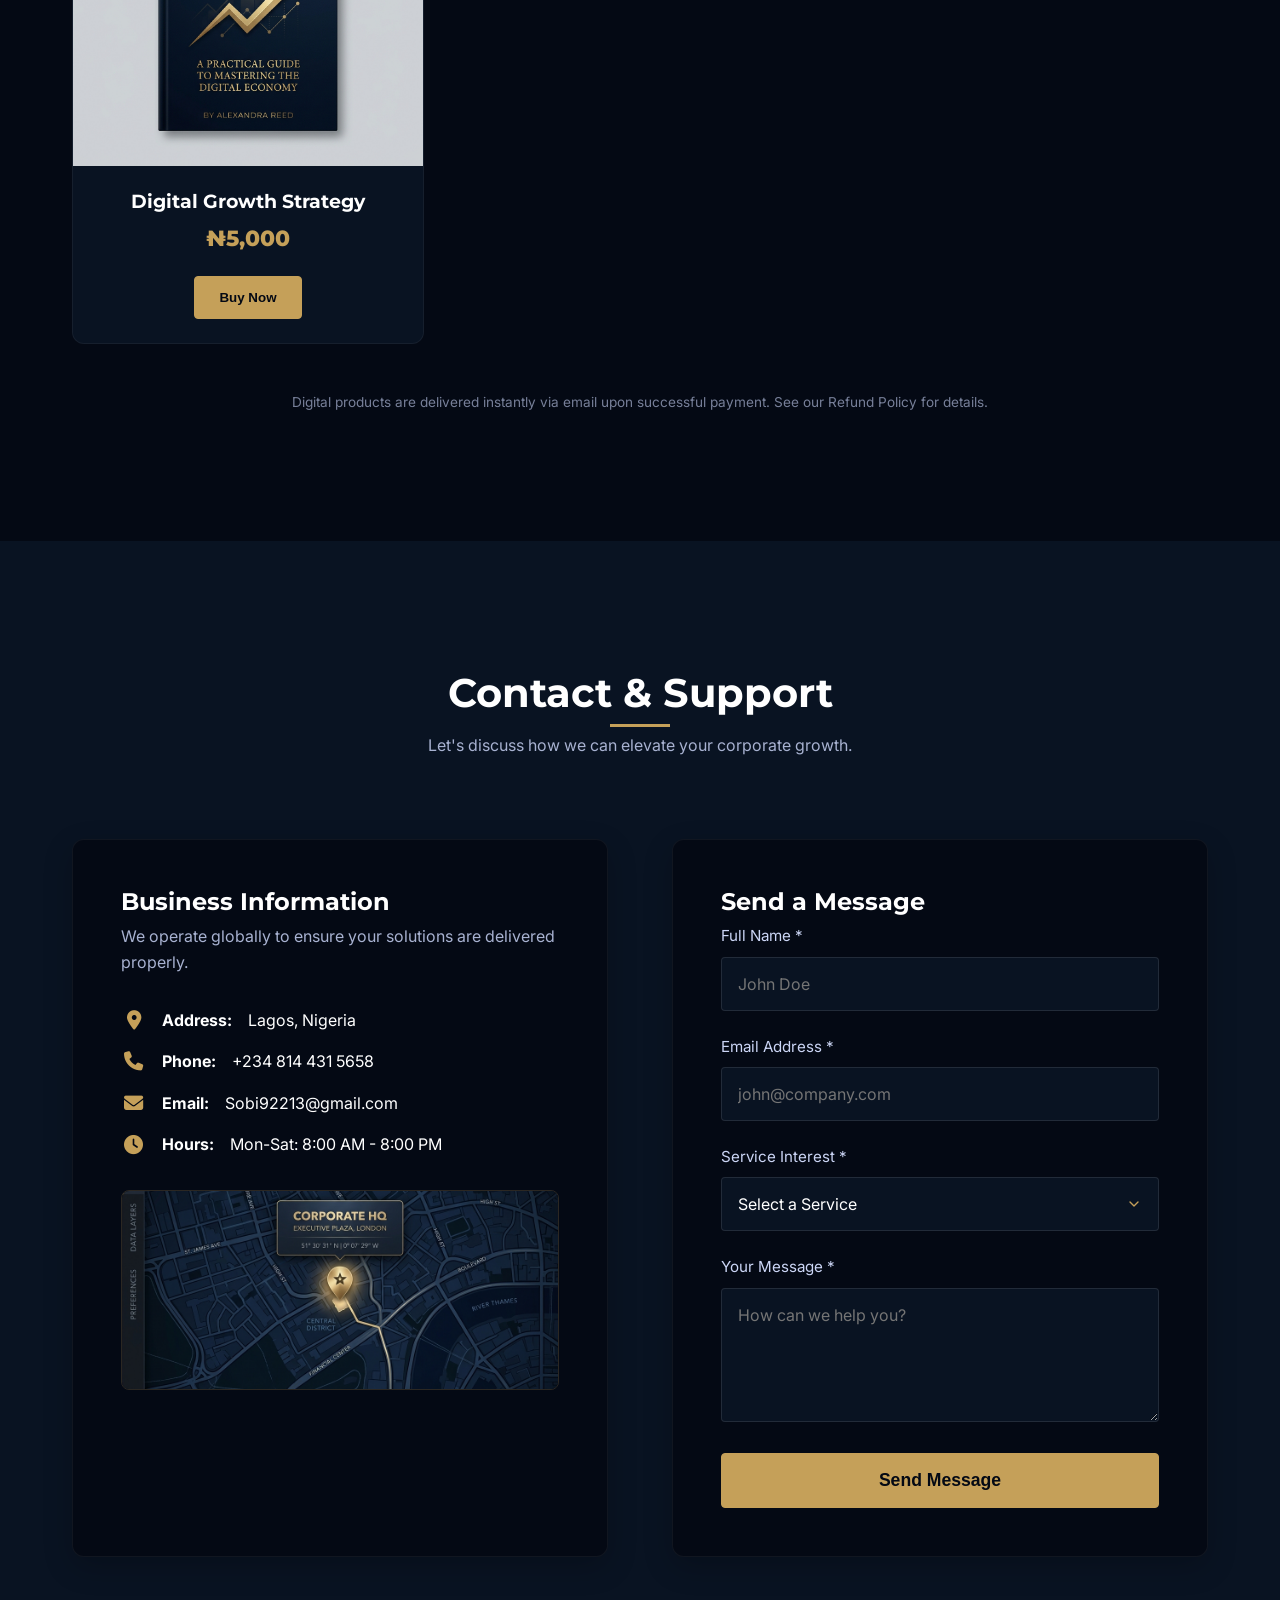
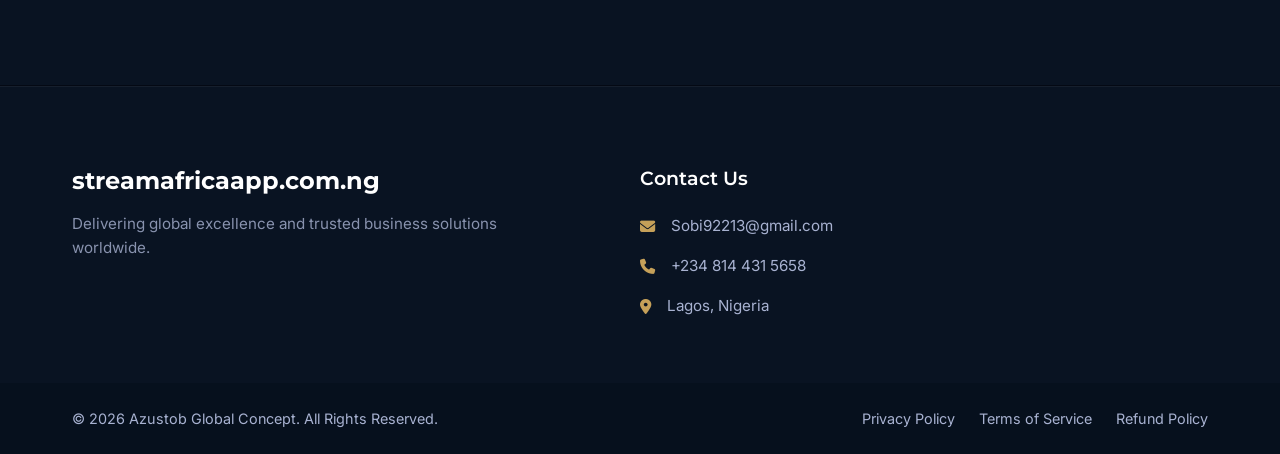
==== commit feb95a11: "changed the email address" ====
--- a/index.html
+++ b/index.html
@@ -192,7 +192,7 @@
                         <ul class="info-list">
                             <li><i class="fa-solid fa-location-dot"></i> <strong>Address:</strong> Lagos, Nigeria</li>
                             <li><i class="fa-solid fa-phone"></i> <strong>Phone:</strong> +234 814 431 5658</li>
-                            <li><i class="fa-solid fa-envelope"></i> <strong>Email:</strong> giftalhubtech@gmail.com</li>
+                            <li><i class="fa-solid fa-envelope"></i> <strong>Email:</strong> Sobi92213@gmail.com</li>
                             <li><i class="fa-solid fa-clock"></i> <strong>Hours:</strong> Mon-Sat: 8:00 AM - 8:00 PM</li>
                         </ul>
                         
@@ -253,7 +253,7 @@
             <div class="footer-col contact-col">
                 <h3>Contact Us</h3>
                 <ul>
-                    <li><i class="fa-solid fa-envelope"></i> giftalhubtech@gmail.com</li>
+                    <li><i class="fa-solid fa-envelope"></i> Sobi92213@gmail.com</li>
                     <li><i class="fa-solid fa-phone"></i> +234 814 431 5658</li>
                     <li><i class="fa-solid fa-location-dot"></i> Lagos, Nigeria</li>
                 </ul>
